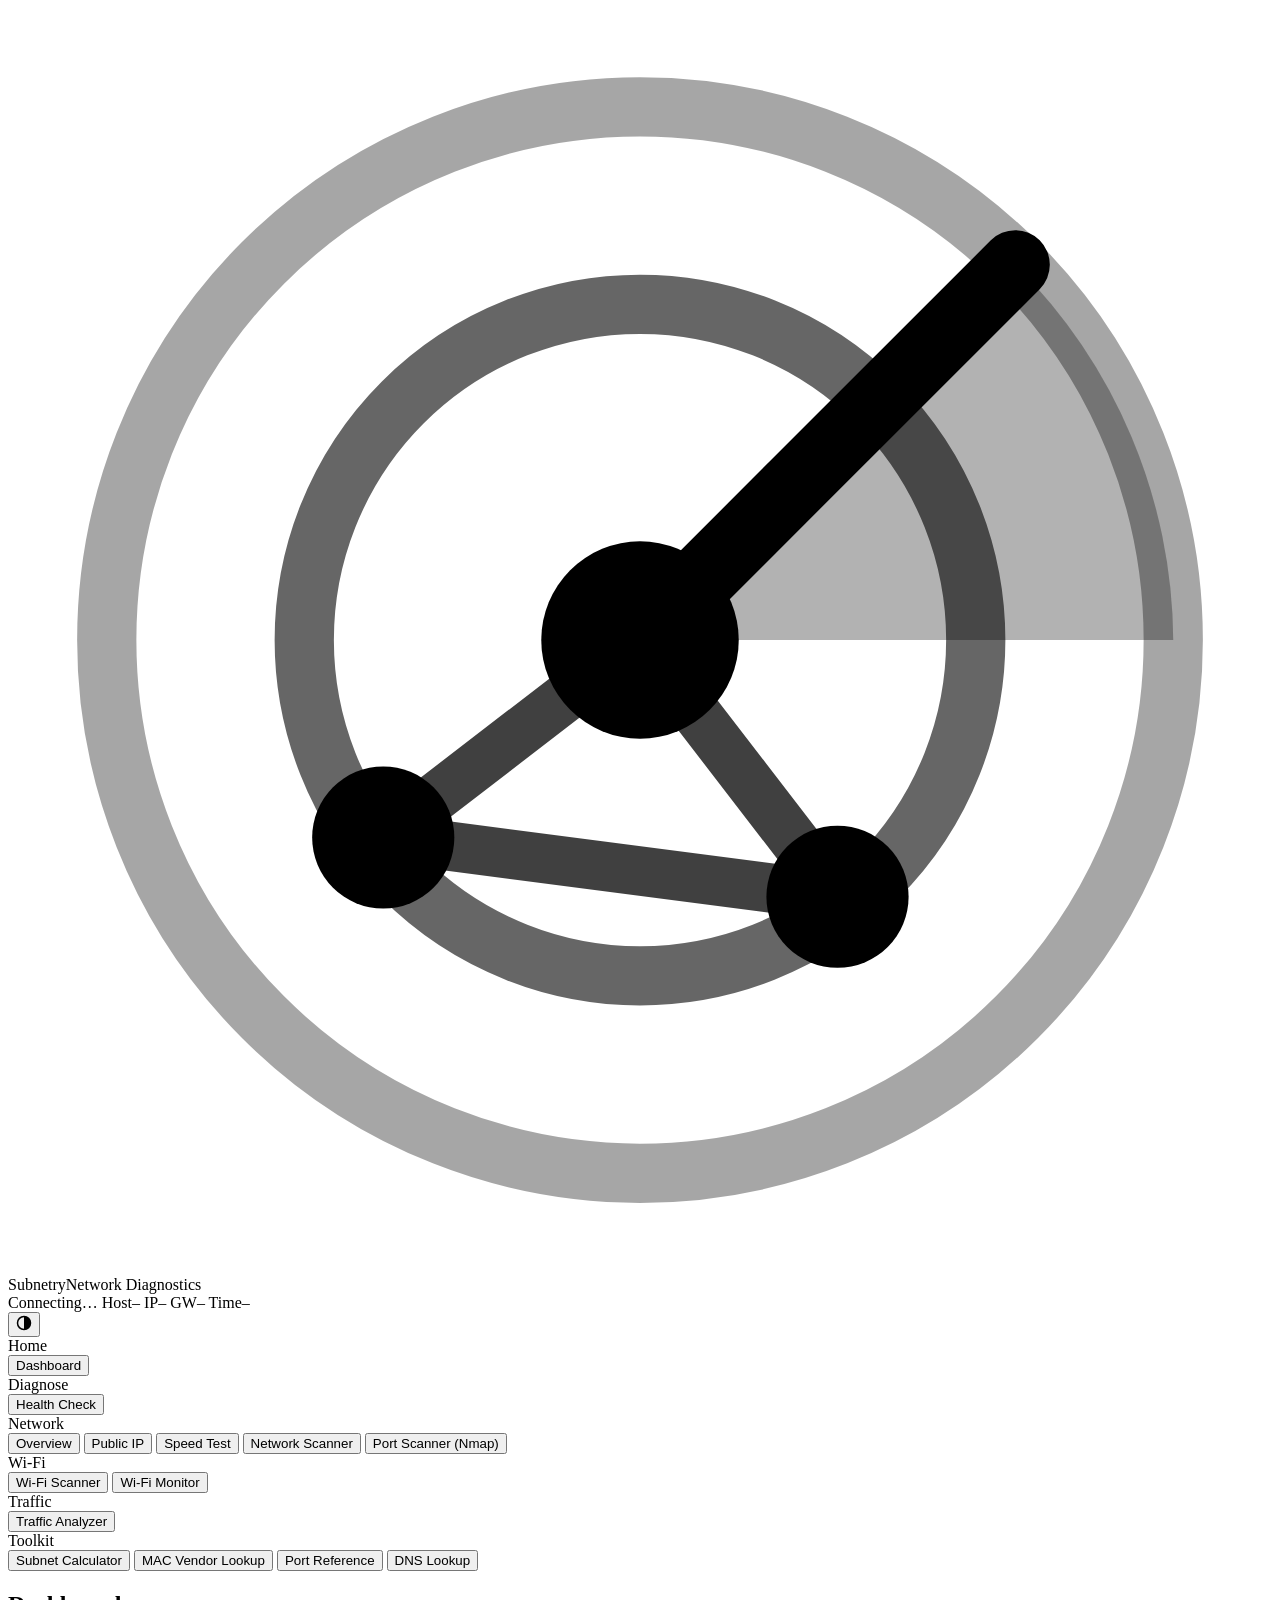
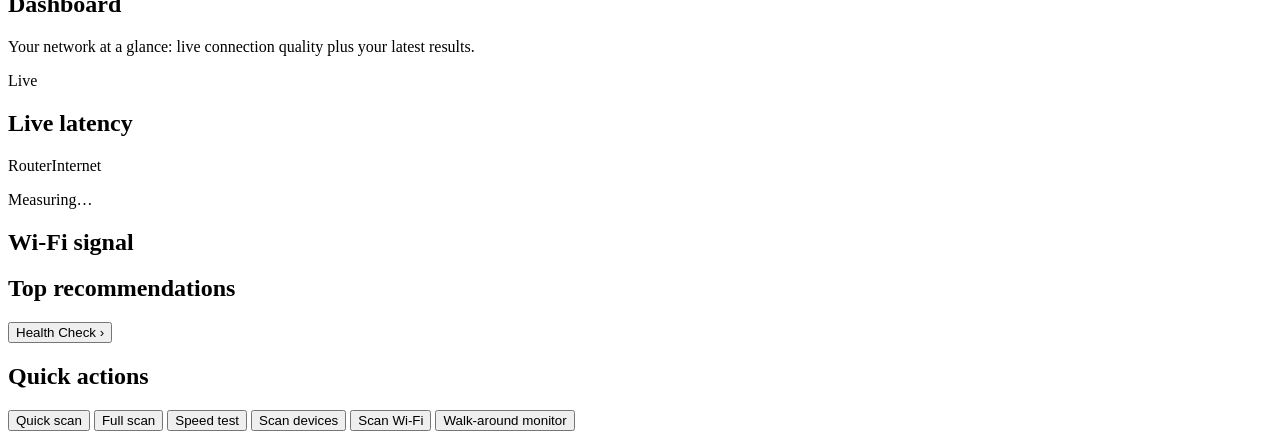
==== subnetry/static/index.html @ cb4e035b "Health Check: new quick and full scan contents, improvement plan Quick scan: speed test and Wi-Fi sc" ====
<!doctype html>
<html lang="en">
<head>
  <meta charset="utf-8">
  <meta name="viewport" content="width=device-width, initial-scale=1">
  <title>Subnetry</title>
  <link rel="icon" href="/static/brand/icon.svg" type="image/svg+xml">
  <link rel="icon" href="/static/brand/favicon-32.png" sizes="32x32" type="image/png">
  <link rel="apple-touch-icon" href="/static/brand/apple-touch-icon.png">
  <meta name="theme-color" content="#060a12">
  <link rel="stylesheet" href="/static/styles.css">
</head>
<body>
  <header class="topbar">
    <div class="brand"><svg class="brand-logo" xmlns="http://www.w3.org/2000/svg" viewBox="0 0 64 64" fill="none" aria-hidden="true">
  <circle cx="32" cy="32" r="27" stroke="currentColor" stroke-width="3" stroke-opacity=".35"/>
  <circle cx="32" cy="32" r="17" stroke="currentColor" stroke-width="3" stroke-opacity=".6"/>
  <path d="M32 32 L59 32 A27 27 0 0 0 51 13 Z" fill="currentColor" fill-opacity=".3"/>
  <line x1="32" y1="32" x2="51" y2="13" stroke="currentColor" stroke-width="3.5" stroke-linecap="round"/>
  <path d="M32 32 L19 42 L42 45 Z" stroke="currentColor" stroke-width="2.5" stroke-linejoin="round" stroke-opacity=".75"/>
  <circle cx="19" cy="42" r="3.6" fill="currentColor"/>
  <circle cx="42" cy="45" r="3.6" fill="currentColor"/>
  <circle cx="32" cy="32" r="5" fill="currentColor"/>
</svg>Subnetry<span class="brand-sub">Network Diagnostics</span></div>
    <div class="sys-strip" aria-label="System status">
      <span class="sys-item"><span class="sys-dot" id="sys-dot"></span><span id="sys-state">Connecting…</span></span>
      <span class="sys-item hide-sm"><span class="sys-key">Host</span><span id="sys-host">–</span></span>
      <span class="sys-item hide-sm"><span class="sys-key">IP</span><span id="sys-ip">–</span></span>
      <span class="sys-item hide-md"><span class="sys-key">GW</span><span id="sys-gw">–</span></span>
      <span class="sys-item hide-sm"><span class="sys-key">Time</span><span id="sys-clock">–</span></span>
    </div>
    <button class="theme-toggle" id="theme-toggle" title="Toggle light/dark theme" aria-label="Toggle theme"><svg width="16" height="16" viewBox="0 0 16 16" aria-hidden="true"><circle cx="8" cy="8" r="6.5" fill="none" stroke="currentColor" stroke-width="1.5"/><path d="M8 1.5a6.5 6.5 0 0 1 0 13z" fill="currentColor"/></svg></button>
  </header>

  <div class="layout">
  <aside class="sidebar">
    <nav class="tabs" role="tablist" aria-label="Tools">
      <div class="nav-group">Home</div>
      <button role="tab" data-tab="dashboard">Dashboard</button>
      <div class="nav-group">Diagnose</div>
      <button role="tab" data-tab="health">Health Check</button>
      <div class="nav-group">Network</div>
      <button role="tab" data-tab="overview">Overview</button>
      <button role="tab" data-tab="ip">Public IP</button>
      <button role="tab" data-tab="speed">Speed Test</button>
      <button role="tab" data-tab="scan">Network Scanner</button>
      <button role="tab" data-tab="nmap">Port Scanner (Nmap)</button>
      <div class="nav-group">Wi-Fi</div>
      <button role="tab" data-tab="wifi">Wi-Fi Scanner</button>
      <button role="tab" data-tab="monitor">Wi-Fi Monitor</button>
      <div class="nav-group">Traffic</div>
      <button role="tab" data-tab="traffic">Traffic Analyzer</button>
      <div class="nav-group">Toolkit</div>
      <button role="tab" data-tab="subnet">Subnet Calculator</button>
      <button role="tab" data-tab="mac">MAC Vendor Lookup</button>
      <button role="tab" data-tab="portref">Port Reference</button>
      <button role="tab" data-tab="dns">DNS Lookup</button>
    </nav>
  </aside>

  <main>
    <div class="crumb" id="crumb" aria-hidden="true"></div>
    <!-- Dashboard ----------------------------------------------------------------->
    <section id="tab-dashboard" class="panel" role="tabpanel">
      <div class="panel-head">
        <div>
          <h1>Dashboard</h1>
          <p class="muted">Your network at a glance: live connection quality plus your latest results.</p>
        </div>
        <div class="live-pill" id="dash-live"><span class="sys-dot"></span><span>Live</span></div>
      </div>
      <div class="tiles dash-tiles" id="dash-tiles"></div>
      <div class="dash-grid">
        <div class="card">
          <div class="card-head">
            <h2>Live latency</h2>
            <div class="legend"><span><i class="key key-1"></i>Router</span><span><i class="key key-2"></i>Internet</span></div>
          </div>
          <div class="chart" id="dash-latency"></div>
          <p class="sub chart-note" id="dash-latency-note">Measuring…</p>
        </div>
        <div class="card">
          <div class="card-head"><h2>Wi-Fi signal</h2><span class="sub" id="dash-wifi-name"></span></div>
          <div class="dial" id="dash-dial"></div>
        </div>
      </div>
      <div class="dash-grid">
        <div class="card">
          <div class="card-head"><h2>Top recommendations</h2><button class="link" type="button" data-goto="health">Health Check ›</button></div>
          <div id="dash-recs"></div>
        </div>
        <div class="card">
          <div class="card-head"><h2>Quick actions</h2></div>
          <div class="quick-actions">
            <button class="btn primary" type="button" data-action="quick">Quick scan</button>
            <button class="btn" type="button" data-action="full">Full scan</button>
            <button class="btn" type="button" data-action="speed">Speed test</button>
            <button class="btn" type="button" data-action="scan">Scan devices</button>
            <button class="btn" type="button" data-action="wifi">Scan Wi-Fi</button>
            <button class="btn" type="button" data-action="monitor">Walk-around monitor</button>
          </div>
          <dl class="facts" id="dash-facts"></dl>
        </div>
      </div>
    </section>

    <!-- Health check -------------------------------------------------------------->
    <section id="tab-health" class="panel" role="tabpanel" hidden>
      <div class="panel-head">
        <div>
          <h1>Health Check</h1>
          <p class="muted">Run a scan, then get a list of changes that will improve your network.</p>
        </div>
      </div>
      <div class="modes">
        <div class="mode-card">
          <h2>Quick scan</h2>
          <ul class="mode-steps">
            <li>Speed test (Speedtest.net)</li>
            <li>Wi-Fi scan: signal, security &amp; channels</li>
          </ul>
          <p class="muted">About 30–40 seconds.</p>
          <button class="btn primary" data-diagnose="quick">Run quick scan</button>
        </div>
        <div class="mode-card">
          <h2>Full scan</h2>
          <ul class="mode-steps">
            <li>Speed test (Speedtest.net)</li>
            <li>Network scan of every device, saved to a file</li>
            <li>Port scan: top 1000 ports on each device</li>
            <li>Wi-Fi scan: signal, security &amp; channels</li>
          </ul>
          <p class="muted">Takes 2–5 minutes. The report is saved automatically.</p>
          <button class="btn primary" data-diagnose="full">Run full scan</button>
        </div>
      </div>

      <div class="card" id="hc-progress" hidden>
        <div class="card-head"><h2 id="hc-progress-title">Scanning…</h2><span id="hc-radar"></span></div>
        <ol class="steps" id="hc-steps"></ol>
      </div>

      <div id="hc-results" hidden>
        <div class="tiles" id="hc-score"></div>
        <div class="card" id="hc-improve-card" hidden>
          <div class="card-head"><h2>How to improve your score</h2><span class="sub" id="hc-improve-note"></span></div>
          <ol class="improve-list" id="hc-improve"></ol>
        </div>
        <div class="card export">
          <div class="card-head">
            <h2>Export results</h2>
            <div class="export-buttons" id="hc-export"></div>
          </div>
          <p class="status" id="hc-saved"></p>
        </div>
        <h2>Recommendations</h2>
        <div class="filters" id="hc-filters" role="group" aria-label="Filter recommendations"></div>
        <div id="hc-recs"></div>
        <p class="muted" id="hc-details"></p>
      </div>
    </section>

    <!-- Overview ------------------------------------------------------------------>
    <section id="tab-overview" class="panel" role="tabpanel" hidden>
      <div class="panel-head">
        <div>
          <h1>Overview</h1>
          <p class="muted">This machine's network configuration.</p>
        </div>
        <button class="btn" id="overview-refresh">Refresh</button>
      </div>
      <div class="tiles" id="overview-tiles"></div>
      <h2>Interfaces</h2>
      <div class="table-wrap">
        <table>
          <thead><tr><th>Name</th><th>Status</th><th>IPv4</th><th>Network</th><th>MAC</th><th class="num">Link speed</th></tr></thead>
          <tbody id="iface-rows"></tbody>
        </table>
      </div>
    </section>

    <!-- Speed test ---------------------------------------------------------------->
    <section id="tab-speed" class="panel" role="tabpanel" hidden>
      <div class="panel-head">
        <div>
          <h1>Speed Test</h1>
          <p class="muted">Ping, jitter, download and upload, measured with Speedtest.net or Cloudflare.</p>
        </div>
      </div>
      <div class="card notice" id="sp-missing" hidden></div>
      <form class="toolbar" id="speed-form">
        <label>Engine <select id="sp-engine">
          <option value="ookla">Speedtest.net (Ookla)</option>
          <option value="cloudflare">Cloudflare</option>
        </select></label>
        <label id="sp-server-wrap">Server <select id="sp-server"><option value="">Closest server (automatic)</option></select></label>
        <button class="btn primary" id="speed-start" type="submit">Start test</button>
      </form>
      <p class="sub" id="sp-terms"></p>
      <div class="tiles">
        <div class="tile"><div class="tile-label">Ping</div><div class="tile-value"><span id="sp-ping">–</span><small>ms</small></div></div>
        <div class="tile"><div class="tile-label">Jitter</div><div class="tile-value"><span id="sp-jitter">–</span><small>ms</small></div></div>
        <div class="tile"><div class="tile-label"><i class="key key-1"></i>Download</div><div class="tile-value"><span id="sp-down">–</span><small>Mbps</small></div></div>
        <div class="tile"><div class="tile-label"><i class="key key-2"></i>Upload</div><div class="tile-value"><span id="sp-up">–</span><small>Mbps</small></div></div>
        <div class="tile" id="sp-loss-tile" hidden><div class="tile-label">Packet loss</div><div class="tile-value"><span id="sp-loss">–</span><small>%</small></div></div>
      </div>
      <p class="sub" id="sp-server-info"></p>
      <div class="card">
        <div class="card-head">
          <h2>Throughput</h2>
          <div class="legend"><span><i class="key key-1"></i>Download</span><span><i class="key key-2"></i>Upload</span></div>
        </div>
        <div class="speed-viz">
          <div class="dial" id="speed-dial"></div>
          <div class="chart" id="speed-chart"></div>
        </div>
        <p class="status" id="speed-status">Press <b>Start test</b> to begin. The test uses roughly 100–500 MB of data on a fast line.</p>
      </div>
    </section>

    <!-- Network scanner ----------------------------------------------------------->
    <section id="tab-scan" class="panel" role="tabpanel" hidden>
      <div class="panel-head">
        <div>
          <h1>Network Scanner</h1>
          <p class="muted">Find devices on your local network. Only scan networks you own or are allowed to test.</p>
        </div>
      </div>
      <form class="toolbar" id="scan-form">
        <label>Network <select id="scan-net"></select></label>
        <label>or CIDR <input id="scan-cidr" placeholder="192.168.1.0/24" spellcheck="false"></label>
        <label>Timeout <select id="scan-timeout"><option value="0.5">0.5 s</option><option value="1" selected>1 s</option><option value="2">2 s</option></select></label>
        <button class="btn primary" id="scan-start" type="submit">Scan</button>
      </form>
      <div class="progress" aria-hidden="true"><div id="scan-bar"></div></div>
      <div class="status-row"><span id="scan-radar"></span><p class="status" id="scan-status">Pick a network and press <b>Scan</b>.</p></div>
      <div class="table-wrap">
        <table>
          <thead><tr><th>IP address</th><th>Hostname</th><th>MAC</th><th>Detected by</th><th class="num">Response</th><th>Ports</th></tr></thead>
          <tbody id="scan-rows"></tbody>
        </table>
      </div>
    </section>

    <!-- Wi-Fi scanner ------------------------------------------------------------->
    <section id="tab-wifi" class="panel" role="tabpanel" hidden>
      <div class="panel-head">
        <div>
          <h1>Wi-Fi Scanner</h1>
          <p class="muted">Nearby access points, signal strength and channel congestion.</p>
        </div>
        <button class="btn primary" id="wifi-start">Scan</button>
      </div>
      <div class="card notice" id="wifi-location" hidden></div>
      <p class="status" id="wifi-status">Press <b>Scan</b> to list nearby networks.</p>
      <div class="tiles" id="wifi-recs"></div>
      <div class="grid-2" id="wifi-charts"></div>
      <div class="table-wrap">
        <table>
          <thead><tr><th>SSID</th><th>BSSID</th><th>Signal</th><th class="num">Channel</th><th>Band</th><th>Security</th></tr></thead>
          <tbody id="wifi-rows"></tbody>
        </table>
      </div>
    </section>

    <!-- Public IP ------------------------------------------------------------------>
    <section id="tab-ip" class="panel" role="tabpanel" hidden>
      <div class="panel-head">
        <div>
          <h1>Public IP</h1>
          <p class="muted">The address the internet sees for your connection, and who it belongs to.</p>
        </div>
        <button class="btn" id="ip-refresh">Refresh</button>
      </div>
      <p class="status" id="ip-status">Looking up your public IP…</p>
      <div class="tiles" id="ip-tiles"></div>
      <div class="card">
        <div class="card-head"><h2>Look up another IP address</h2></div>
        <form class="toolbar" id="ip-form">
          <label>IP address <input id="ip-query" placeholder="8.8.8.8" spellcheck="false"></label>
          <button class="btn primary" type="submit">Look up</button>
        </form>
        <p class="status" id="ip-lookup-status"></p>
        <div class="tiles" id="ip-lookup-tiles"></div>
      </div>
      <p class="muted small-print">Lookups use ipinfo.io (fallback: ipwho.is). IP location is approximate: it usually points
        to your ISP's nearest hub, not your home.</p>
    </section>

    <!-- Nmap ----------------------------------------------------------------------->
    <section id="tab-nmap" class="panel" role="tabpanel" hidden>
      <div class="panel-head">
        <div>
          <h1>Port Scanner (Nmap)</h1>
          <p class="muted">Find open ports and the software behind them using Nmap: on your LAN or on public addresses you own.
            Only scan systems you own or are allowed to test.</p>
        </div>
      </div>
      <div class="card notice" id="nmap-missing" hidden></div>
      <form class="toolbar" id="nmap-form">
        <label>Target <input id="nmap-target" placeholder="192.168.1.0/24, 203.0.113.7 or example.com" spellcheck="false"></label>
        <button class="btn" id="nmap-myip" type="button" title="Fill in this connection's public IP address">My public IP</button>
        <label>Scan type <select id="nmap-profile"></select></label>
        <label class="check"><input type="checkbox" id="nmap-os"> OS detection <span class="sub" id="nmap-os-note"></span></label>
        <label class="check"><input type="checkbox" id="nmap-scripts"> Default scripts</label>
        <label class="check" id="nmap-auth-wrap" hidden><input type="checkbox" id="nmap-auth"> I own this or have permission to scan it</label>
        <button class="btn primary" id="nmap-start" type="submit">Run Nmap</button>
        <button class="btn" id="nmap-stop" type="button" hidden>Stop</button>
      </form>
      <p class="sub" id="nmap-profile-desc"></p>
      <p class="sub" id="nmap-public-note" hidden>Public target: scanning from inside your own network can show more than the
        internet sees, because some routers loop the request back internally. To see exactly what's exposed, scan from
        another connection (e.g. a phone hotspot).</p>
      <div class="progress" aria-hidden="true"><div id="nmap-bar"></div></div>
      <div class="status-row"><span id="nmap-radar"></span><p class="status" id="nmap-status">Choose a target and scan type, then press <b>Run Nmap</b>.</p></div>
      <p class="mono sub" id="nmap-command"></p>
      <div id="nmap-findings"></div>
      <div id="nmap-results"></div>
    </section>

    <!-- Wi-Fi monitor ---------------------------------------------------------------->
    <section id="tab-monitor" class="panel" role="tabpanel" hidden>
      <div class="panel-head">
        <div>
          <h1>Wi-Fi Monitor</h1>
          <p class="muted">Live signal graph. Walk around with this device to find weak spots and see which access point you're on.</p>
        </div>
      </div>
      <form class="toolbar" id="mon-form">
        <label>Sample every <select id="mon-interval"><option value="1">1 s</option><option value="2" selected>2 s</option><option value="5">5 s</option></select></label>
        <button class="btn primary" id="mon-start" type="submit">Start monitoring</button>
        <button class="btn" id="mon-stop" type="button" hidden>Stop</button>
        <span class="toolbar-gap"></span>
        <label>Location <input id="mon-location" placeholder="e.g. Kitchen" spellcheck="false"></label>
        <button class="btn" id="mon-mark" type="button" disabled>Mark location</button>
        <button class="btn" id="mon-export" type="button" disabled>Export CSV</button>
      </form>
      <div class="card notice" id="mon-loc-notice" hidden></div>
      <p class="status" id="mon-status">Press <b>Start monitoring</b>. To survey your home, type a room name, press <b>Mark location</b>,
        stand there for 15–30 seconds, then move to the next room.</p>
      <div class="tiles" id="mon-tiles"></div>
      <div class="card">
        <div class="card-head">
          <h2>Signal strength</h2>
          <div class="legend" id="mon-legend"></div>
        </div>
        <div class="speed-viz">
          <div class="dial" id="mon-dial"></div>
          <div class="chart" id="mon-chart"></div>
        </div>
      </div>
      <div class="grid-2 top-gap">
        <div class="card">
          <div class="card-head"><h2>Access points for this network</h2><span class="sub" id="mon-aps-note">Refreshed every 30 s</span></div>
          <div class="table-wrap flat"><table>
            <thead><tr><th>Access point (BSSID)</th><th>Band</th><th class="num">Ch</th><th>Signal</th></tr></thead>
            <tbody id="mon-aps"><tr><td colspan="4" class="empty">Waiting for the first scan…</td></tr></tbody>
          </table></div>
        </div>
        <div class="card">
          <div class="card-head"><h2>Events</h2></div>
          <ul class="feed" id="mon-events"><li class="sub">Roams, disconnects and sticky-connection warnings appear here.</li></ul>
        </div>
      </div>
      <h2>Location survey</h2>
      <div class="table-wrap">
        <table>
          <thead><tr><th>Location</th><th>Quality</th><th class="num">Average</th><th class="num">Worst</th><th class="num">Best</th><th>Access points</th><th class="num">Samples</th></tr></thead>
          <tbody id="mon-survey"><tr><td colspan="7" class="empty">Mark locations while monitoring to build a survey.</td></tr></tbody>
        </table>
      </div>
    </section>

    <!-- Traffic analyzer --------------------------------------------------------------->
    <section id="tab-traffic" class="panel" role="tabpanel" hidden>
      <div class="panel-head">
        <div>
          <h1>Traffic Analyzer</h1>
          <p class="muted">Capture packets with Wireshark's engine (tshark) and see what's happening in plain English.</p>
        </div>
      </div>
      <div class="card notice" id="tr-missing" hidden></div>
      <form class="toolbar" id="tr-form">
        <label>Interface <select id="tr-iface"></select></label>
        <label>Duration <select id="tr-duration"><option value="30">30 s</option><option value="60" selected>1 min</option><option value="120">2 min</option><option value="300">5 min</option><option value="600">10 min</option></select></label>
        <label>Capture filter (optional) <input id="tr-filter" placeholder="e.g. host 192.168.1.20" spellcheck="false"></label>
        <label class="check"><input type="checkbox" id="tr-save"> Save .pcapng for Wireshark</label>
        <button class="btn primary" id="tr-start" type="submit">Start capture</button>
        <button class="btn" id="tr-stop" type="button" hidden>Stop</button>
      </form>
      <p class="status" id="tr-status">Pick the interface you use to reach the internet (usually Wi-Fi or Ethernet) and start a capture.</p>
      <details class="explain">
        <summary>What can I see?</summary>
        <p>On Wi-Fi and modern switched networks, a computer only sees <b>its own traffic</b> plus broadcast/multicast
          chatter from other devices (device announcements, DHCP, ARP). To watch every device you need a switch with a
          <i>mirror/SPAN port</i>, a Wi-Fi adapter in <i>monitor mode</i>, or to capture on the router itself.
          Encrypted traffic (HTTPS, QUIC) only reveals which site was contacted, not what was sent.</p>
      </details>
      <div class="tiles" id="tr-tiles"></div>
      <div class="card">
        <div class="card-head">
          <h2>Throughput</h2>
          <div class="legend"><span><i class="key key-1"></i>Download (in)</span><span><i class="key key-2"></i>Upload (out)</span></div>
        </div>
        <div class="chart" id="tr-chart"></div>
      </div>
      <div class="grid-2 top-gap">
        <div class="card"><div class="card-head"><h2>Protocols</h2><span class="sub">Share of data</span></div><div id="tr-protocols" class="hbars"></div></div>
        <div class="card"><div class="card-head"><h2>What we noticed</h2></div><div id="tr-insights"><p class="sub">Insights appear once traffic is captured.</p></div></div>
      </div>
      <div class="grid-2">
        <div class="card"><div class="card-head"><h2>Busiest devices</h2></div>
          <div class="table-wrap flat"><table><thead><tr><th>Device</th><th class="num">Sent</th><th class="num">Received</th><th>Mostly</th></tr></thead>
          <tbody id="tr-devices"><tr><td colspan="4" class="empty">–</td></tr></tbody></table></div></div>
        <div class="card"><div class="card-head"><h2>Sites &amp; services contacted</h2></div>
          <div class="table-wrap flat"><table><thead><tr><th>Destination</th><th>Protocol</th><th class="num">Data</th></tr></thead>
          <tbody id="tr-dests"><tr><td colspan="3" class="empty">–</td></tr></tbody></table></div></div>
      </div>
      <div class="card">
        <div class="card-head"><h2>Live activity</h2><span class="sub">First occurrence of each lookup/connection</span></div>
        <ul class="feed" id="tr-feed"><li class="sub">Nothing captured yet.</li></ul>
      </div>
    </section>

    <!-- Subnet calculator ---------------------------------------------------------->
    <section id="tab-subnet" class="panel" role="tabpanel" hidden>
      <div class="panel-head">
        <div>
          <h1>Subnet Calculator</h1>
          <p class="muted">Work out network ranges, masks and host counts for IPv4 and IPv6, then split or combine networks.</p>
        </div>
      </div>
      <form class="toolbar" id="sn-form">
        <label>Address / prefix <input id="sn-input" placeholder="192.168.1.10/24" spellcheck="false" value="192.168.1.10/24"></label>
        <button class="btn primary" type="submit">Calculate</button>
        <span class="chips" id="sn-examples">
          <button type="button" class="chip" data-ex="192.168.1.10/24">Home /24</button>
          <button type="button" class="chip" data-ex="10.20.30.40 255.255.252.0">Mask form</button>
          <button type="button" class="chip" data-ex="172.16.5.9/30">/30 link</button>
          <button type="button" class="chip" data-ex="10.0.0.0/8">10.0.0.0/8</button>
          <button type="button" class="chip" data-ex="2001:db8:abcd::1/48">IPv6 /48</button>
        </span>
      </form>
      <p class="status" id="sn-status"></p>
      <div class="tiles" id="sn-tiles"></div>
      <div class="card" id="sn-binary-card" hidden>
        <div class="card-head"><h2>In binary</h2><div class="legend"><span><i class="key bit-net"></i>Network bits</span><span><i class="key bit-host"></i>Host bits</span></div></div>
        <div class="binary" id="sn-binary"></div>
        <p class="sub" id="sn-binary-note"></p>
      </div>
      <div class="grid-2 top-gap">
        <div class="card">
          <div class="card-head"><h2>Split into subnets</h2></div>
          <form class="toolbar" id="sn-split-form">
            <label>New prefix <select id="sn-split-prefix"></select></label>
            <button class="btn" type="submit">Split</button>
          </form>
          <p class="sub" id="sn-split-note"></p>
          <div class="table-wrap flat scroll-y"><table><thead><tr><th>Subnet</th><th>Usable range</th><th>Broadcast</th><th class="num">Hosts</th></tr></thead>
          <tbody id="sn-split-rows"><tr><td colspan="4" class="empty">Calculate a network, then pick a smaller prefix.</td></tr></tbody></table></div>
        </div>
        <div class="card">
          <div class="card-head"><h2>Summarize networks</h2></div>
          <form id="sn-sum-form">
            <textarea id="sn-sum-input" rows="4" spellcheck="false" placeholder="192.168.0.0/24&#10;192.168.1.0/24&#10;192.168.2.0/24"></textarea>
            <button class="btn top-gap-sm" type="submit">Summarize</button>
          </form>
          <div id="sn-sum-result" class="sub top-gap-sm">Combine routes or firewall rules into the fewest CIDR blocks.</div>
        </div>
      </div>
      <h2>Cheat sheet</h2>
      <div class="table-wrap scroll-y tall"><table><thead><tr><th>Prefix</th><th>Netmask</th><th>Wildcard</th><th class="num">Addresses</th><th class="num">Usable hosts</th><th>Typical use</th></tr></thead>
      <tbody id="sn-cheat"></tbody></table></div>
    </section>

    <!-- MAC vendor lookup ----------------------------------------------------------->
    <section id="tab-mac" class="panel" role="tabpanel" hidden>
      <div class="panel-head">
        <div>
          <h1>MAC Vendor Lookup</h1>
          <p class="muted">Find out who made a network device from its MAC (hardware) address.</p>
        </div>
      </div>
      <form class="toolbar" id="mac-form">
        <label>MAC address(es) <textarea id="mac-input" rows="2" spellcheck="false" placeholder="3C:22:FB:12:34:56&#10;b8-27-eb-00-11-22"></textarea></label>
        <button class="btn primary" type="submit">Look up</button>
        <button class="btn" type="button" id="mac-update" title="Download the official IEEE registry (about 6 MB)">Update vendor database</button>
      </form>
      <p class="status" id="mac-status"></p>
      <div id="mac-results"></div>
      <div class="card">
        <div class="card-head"><h2>How a MAC address works</h2></div>
        <div class="mac-diagram">
          <div class="mac-part oui"><span class="mono">3C:22:FB</span><b>Vendor (OUI)</b><small>Assigned to the manufacturer by the IEEE</small></div>
          <div class="mac-part dev"><span class="mono">12:34:56</span><b>Device</b><small>Chosen by the manufacturer for each unit</small></div>
        </div>
        <ul class="explain-list">
          <li><b>Second-lowest bit of the first byte (U/L):</b> when it's 1 the address was made up by the device rather than burned in.
            Phones and laptops do this for privacy ("private Wi-Fi address"), so these have no vendor. Quick check: the 2nd hex digit is 2, 6, A or E.</li>
          <li><b>Lowest bit of the first byte (I/G):</b> 1 means multicast (a group of devices), e.g. 01:00:5E:… for IPv4 multicast.</li>
          <li><b>FF:FF:FF:FF:FF:FF</b> is broadcast: every device on the local network receives it.</li>
          <li>Big vendors own many prefixes, and some sell sub-blocks (MA-M 28-bit, MA-S 36-bit) to small companies.</li>
        </ul>
      </div>
    </section>

    <!-- Port reference ------------------------------------------------------------------>
    <section id="tab-portref" class="panel" role="tabpanel" hidden>
      <div class="panel-head">
        <div>
          <h1>Port Reference</h1>
          <p class="muted">What common ports are used for, whether they're encrypted, and what to watch out for.</p>
        </div>
      </div>
      <form class="toolbar" id="pr-form">
        <label>Search <input id="pr-q" placeholder="443, ssh, printer…" spellcheck="false"></label>
        <label>Category <select id="pr-cat"><option value="">All categories</option></select></label>
        <label>Show <select id="pr-risk"><option value="">Everything</option><option value="risky">Risky only</option><option value="caution">Caution + risky</option></select></label>
      </form>
      <div class="tiles" id="pr-ranges"></div>
      <p class="status" id="pr-count"></p>
      <div class="table-wrap"><table>
        <thead><tr><th class="num">Port</th><th>Proto</th><th>Service</th><th>What it's for</th><th>Encrypted</th><th>Risk</th></tr></thead>
        <tbody id="pr-rows"></tbody>
      </table></div>
    </section>

    <!-- DNS lookup ------------------------------------------------------------------------->
    <section id="tab-dns" class="panel" role="tabpanel" hidden>
      <div class="panel-head">
        <div>
          <h1>DNS Lookup</h1>
          <p class="muted">Look up a domain's DNS records and see what each one means, including email security (SPF, DKIM, DMARC).</p>
        </div>
      </div>
      <form class="toolbar" id="dns-form">
        <label>Domain or IP <input id="dns-q" placeholder="example.com" spellcheck="false"></label>
        <label>Ask <select id="dns-resolver"></select></label>
        <button class="btn primary" type="submit">Look up</button>
      </form>
      <div class="status-row"><span id="dns-radar"></span><p class="status" id="dns-status">Enter a domain (or an IP address for reverse DNS).</p></div>
      <div id="dns-findings"></div>
      <div id="dns-results"></div>
      <h2>Record types explained</h2>
      <div class="explainers" id="dns-explainers"></div>
    </section>
  </main>
  </div>

  <div class="tooltip" id="tooltip" role="tooltip" hidden></div>
  <script src="/static/app.js"></script>
  <script src="/static/ipinfo.js"></script>
  <script src="/static/nmap.js"></script>
  <script src="/static/monitor.js"></script>
  <script src="/static/traffic.js"></script>
  <script src="/static/dashboard.js"></script>
  <script src="/static/toolkit.js"></script>
  <script src="/static/main.js"></script>
</body>
</html>
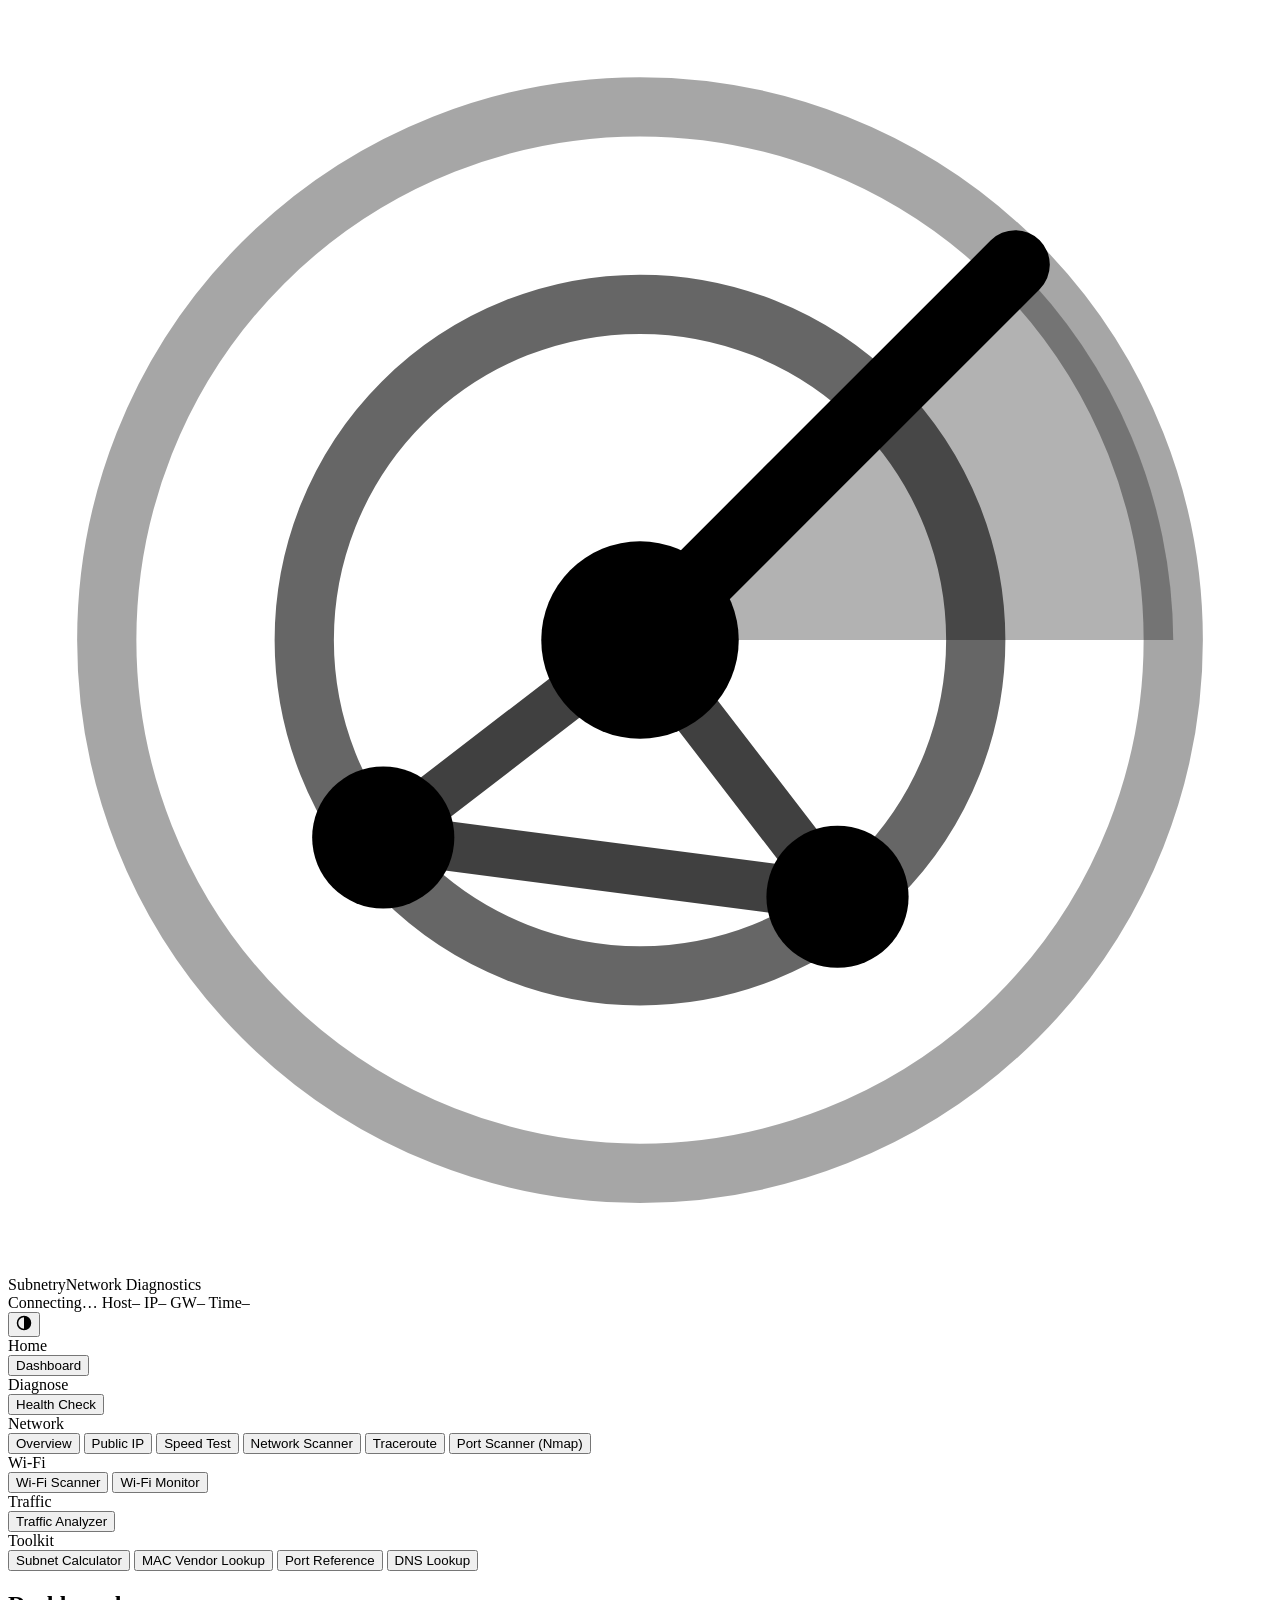
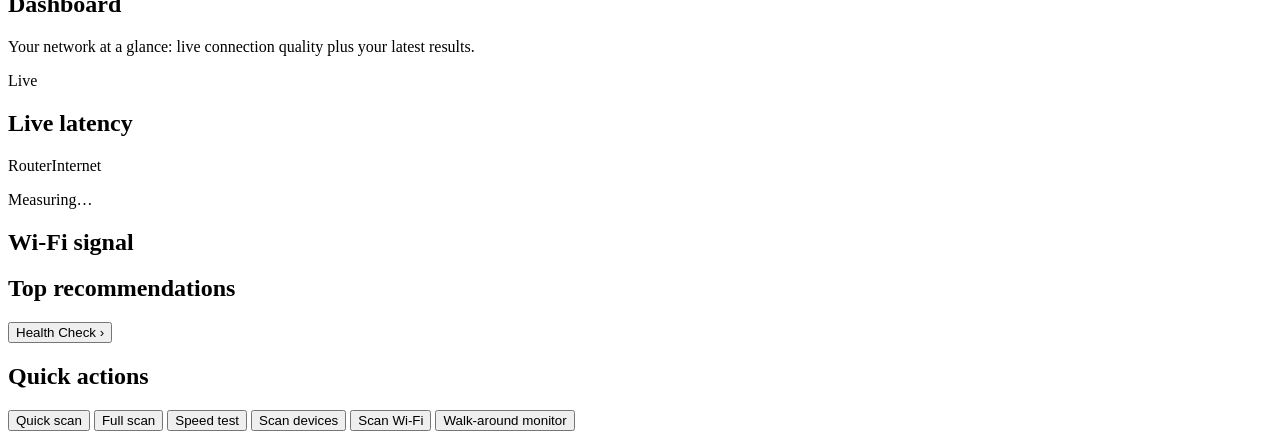
==== commit 64fc7c9d: "Add Traceroute tool (macOS, Windows, Linux) New Network > Traceroute tab. Runs `traceroute -n -q 3 -" ====
--- a/subnetry/static/index.html
+++ b/subnetry/static/index.html
@@ -44,6 +44,7 @@
       <button role="tab" data-tab="ip">Public IP</button>
       <button role="tab" data-tab="speed">Speed Test</button>
       <button role="tab" data-tab="scan">Network Scanner</button>
+      <button role="tab" data-tab="trace">Traceroute</button>
       <button role="tab" data-tab="nmap">Port Scanner (Nmap)</button>
       <div class="nav-group">Wi-Fi</div>
       <button role="tab" data-tab="wifi">Wi-Fi Scanner</button>
@@ -371,6 +372,52 @@
       </div>
     </section>
 
+    <!-- Traceroute ------------------------------------------------------------------------>
+    <section id="tab-trace" class="panel" role="tabpanel" hidden>
+      <div class="panel-head">
+        <div>
+          <h1>Traceroute</h1>
+          <p class="muted">See every router your traffic passes through on the way to a website or server, and where delay or loss begins.</p>
+        </div>
+      </div>
+      <div class="card notice" id="tc-missing" hidden></div>
+      <form class="toolbar" id="tc-form">
+        <label>Destination <input id="tc-target" value="google.com" placeholder="google.com or 1.1.1.1" spellcheck="false" autocomplete="off"></label>
+        <label>Max hops <select id="tc-hops"><option value="15">15</option><option value="30" selected>30</option><option value="64">64</option></select></label>
+        <label class="check"><input type="checkbox" id="tc-resolve" checked> Look up names &amp; networks</label>
+        <button class="btn primary" id="tc-start" type="submit">Start trace</button>
+        <button class="btn" id="tc-stop" type="button" hidden>Stop</button>
+        <span class="chips" id="tc-examples">
+          <button type="button" class="chip" data-target="google.com">google.com</button>
+          <button type="button" class="chip" data-target="1.1.1.1">1.1.1.1</button>
+          <button type="button" class="chip" data-target="8.8.8.8">8.8.8.8</button>
+          <button type="button" class="chip" data-target="amazon.com">amazon.com</button>
+        </span>
+      </form>
+      <div class="status-row"><span id="tc-radar"></span><p class="status" id="tc-status">Enter a website or IP address and press <b>Start trace</b>. It usually takes 10–60 seconds.</p></div>
+      <div class="card" id="tc-path-card" hidden>
+        <div class="card-head"><h2>Route</h2><span class="sub" id="tc-path-note"></span></div>
+        <div class="trace-path" id="tc-path"></div>
+      </div>
+      <div class="card">
+        <div class="card-head"><h2>Latency per hop</h2><span class="sub">Average round trip in ms</span></div>
+        <div class="chart" id="tc-chart"><p class="sub">Hops appear here as the trace runs.</p></div>
+      </div>
+      <div class="table-wrap top-gap"><table>
+        <thead><tr><th class="num">Hop</th><th>Address</th><th>Network</th><th>Round trips</th><th class="num">Avg</th><th class="num">Loss</th></tr></thead>
+        <tbody id="tc-rows"><tr><td colspan="6" class="empty">No trace yet.</td></tr></tbody>
+      </table></div>
+      <div id="tc-findings" class="top-gap"></div>
+      <details class="explain">
+        <summary>How does traceroute work?</summary>
+        <p>Every packet carries a "time to live" (TTL) counter that each router lowers by one; a router that brings it to zero
+          throws the packet away and sends back a short error message. Traceroute sends probes with a TTL of 1, then 2, then 3…
+          so each router along the path reveals itself in turn, and the time for its reply shows how far away it is.
+          Three probes are sent per hop. A <b>*</b> means no reply: many routers simply don't answer these probes while still
+          passing your traffic on normally.</p>
+      </details>
+    </section>
+
     <!-- Traffic analyzer --------------------------------------------------------------->
     <section id="tab-traffic" class="panel" role="tabpanel" hidden>
       <div class="panel-head">
@@ -383,11 +430,15 @@
       <form class="toolbar" id="tr-form">
         <label>Interface <select id="tr-iface"></select></label>
         <label>Duration <select id="tr-duration"><option value="30">30 s</option><option value="60" selected>1 min</option><option value="120">2 min</option><option value="300">5 min</option><option value="600">10 min</option></select></label>
-        <label>Capture filter (optional) <input id="tr-filter" placeholder="e.g. host 192.168.1.20" spellcheck="false"></label>
+        <div class="filter-field">
+          <label>Capture filter (optional) <input id="tr-filter" placeholder="e.g. host 192.168.1.20" spellcheck="false" autocomplete="off"></label>
+          <button class="btn" type="button" id="tr-filter-help" title="Capture filter guide and examples">Filter help</button>
+        </div>
         <label class="check"><input type="checkbox" id="tr-save"> Save .pcapng for Wireshark</label>
         <button class="btn primary" id="tr-start" type="submit">Start capture</button>
         <button class="btn" id="tr-stop" type="button" hidden>Stop</button>
       </form>
+      <div class="filter-hint" id="tr-filter-hint" hidden></div>
       <p class="status" id="tr-status">Pick the interface you use to reach the internet (usually Wi-Fi or Ethernet) and start a capture.</p>
       <details class="explain">
         <summary>What can I see?</summary>
@@ -422,6 +473,27 @@
       </div>
     </section>
 
+    <dialog class="modal" id="tr-help-dialog" aria-labelledby="tr-help-title">
+      <div class="modal-head">
+        <h2 id="tr-help-title">Capture filter guide</h2>
+        <button class="btn small" type="button" data-close>Close</button>
+      </div>
+      <div class="modal-body">
+        <p>A <b>capture filter</b> decides which packets are recorded at all, which keeps captures small and focused.
+          Leave it empty to capture everything. It uses the <i>BPF</i> syntax of tcpdump and Wireshark's capture options:
+          words like <code>host</code>, <code>port</code> and <code>net</code>, joined with <code>and</code>, <code>or</code> and <code>not</code>.</p>
+        <p class="sub">Not the same as Wireshark's display filters (<code>ip.addr == …</code>): those only work after capturing. See the
+          translation table at the bottom.</p>
+        <label class="modal-search">Find an example <input id="tr-help-search" placeholder="dns, router, youtube, ssh…" spellcheck="false" autocomplete="off"></label>
+        <div id="tr-help-examples"></div>
+        <h3>Syntax cheat sheet</h3>
+        <div class="table-wrap flat"><table><thead><tr><th>Write</th><th>Matches</th><th>Example</th></tr></thead><tbody id="tr-help-syntax"></tbody></table></div>
+        <h3>Wireshark display filter → capture filter</h3>
+        <div class="table-wrap flat"><table><thead><tr><th>Display filter (won't work here)</th><th>Capture filter (use this)</th></tr></thead><tbody id="tr-help-translate"></tbody></table></div>
+        <p class="sub top-gap-sm">Tip: a filter only removes packets, so if a capture comes back empty, try a broader filter (or none) first.</p>
+      </div>
+    </dialog>
+
     <!-- Subnet calculator ---------------------------------------------------------->
     <section id="tab-subnet" class="panel" role="tabpanel" hidden>
       <div class="panel-head">
@@ -536,11 +608,31 @@
       <form class="toolbar" id="dns-form">
         <label>Domain or IP <input id="dns-q" placeholder="example.com" spellcheck="false"></label>
         <label>Ask <select id="dns-resolver"></select></label>
+        <label class="check" title="Also find the domain's subdomains and hosts with DNSDumpster"><input type="checkbox" id="dd-include"> Include DNSDumpster</label>
         <button class="btn primary" type="submit">Look up</button>
       </form>
       <div class="status-row"><span id="dns-radar"></span><p class="status" id="dns-status">Enter a domain (or an IP address for reverse DNS).</p></div>
       <div id="dns-findings"></div>
       <div id="dns-results"></div>
+      <div class="card top-gap" id="dd-card">
+        <div class="card-head">
+          <h2>Hosts &amp; subdomains (DNSDumpster)</h2>
+          <span class="sub" id="dd-key-state"></span>
+        </div>
+        <p class="sub">DNSDumpster lists a domain's publicly known hosts (from passive DNS data and internet scans), with
+          the network and country of each address. Useful for spotting forgotten test servers or services you didn't know were public.</p>
+        <form id="dd-setup" class="toolbar top-gap-sm" hidden>
+          <label>DNSDumpster API key <input id="dd-key" type="password" autocomplete="off" spellcheck="false" placeholder="Paste your API key"></label>
+          <button class="btn primary" type="submit">Save key</button>
+          <span class="sub dd-help">Free: create an account at <a href="https://dnsdumpster.com/" target="_blank" rel="noopener noreferrer">dnsdumpster.com</a>,
+            then copy the API key from your account page. It's stored only on this computer.</span>
+        </form>
+        <div class="toolbar top-gap-sm" id="dd-actions" hidden>
+          <button class="btn" type="button" id="dd-run">Search DNSDumpster</button>
+        </div>
+        <div class="status-row"><span id="dd-radar"></span><p class="status" id="dd-status"></p></div>
+        <div id="dd-results"></div>
+      </div>
       <h2>Record types explained</h2>
       <div class="explainers" id="dns-explainers"></div>
     </section>
@@ -552,6 +644,7 @@
   <script src="/static/ipinfo.js"></script>
   <script src="/static/nmap.js"></script>
   <script src="/static/monitor.js"></script>
+  <script src="/static/traceroute.js"></script>
   <script src="/static/traffic.js"></script>
   <script src="/static/dashboard.js"></script>
   <script src="/static/toolkit.js"></script>
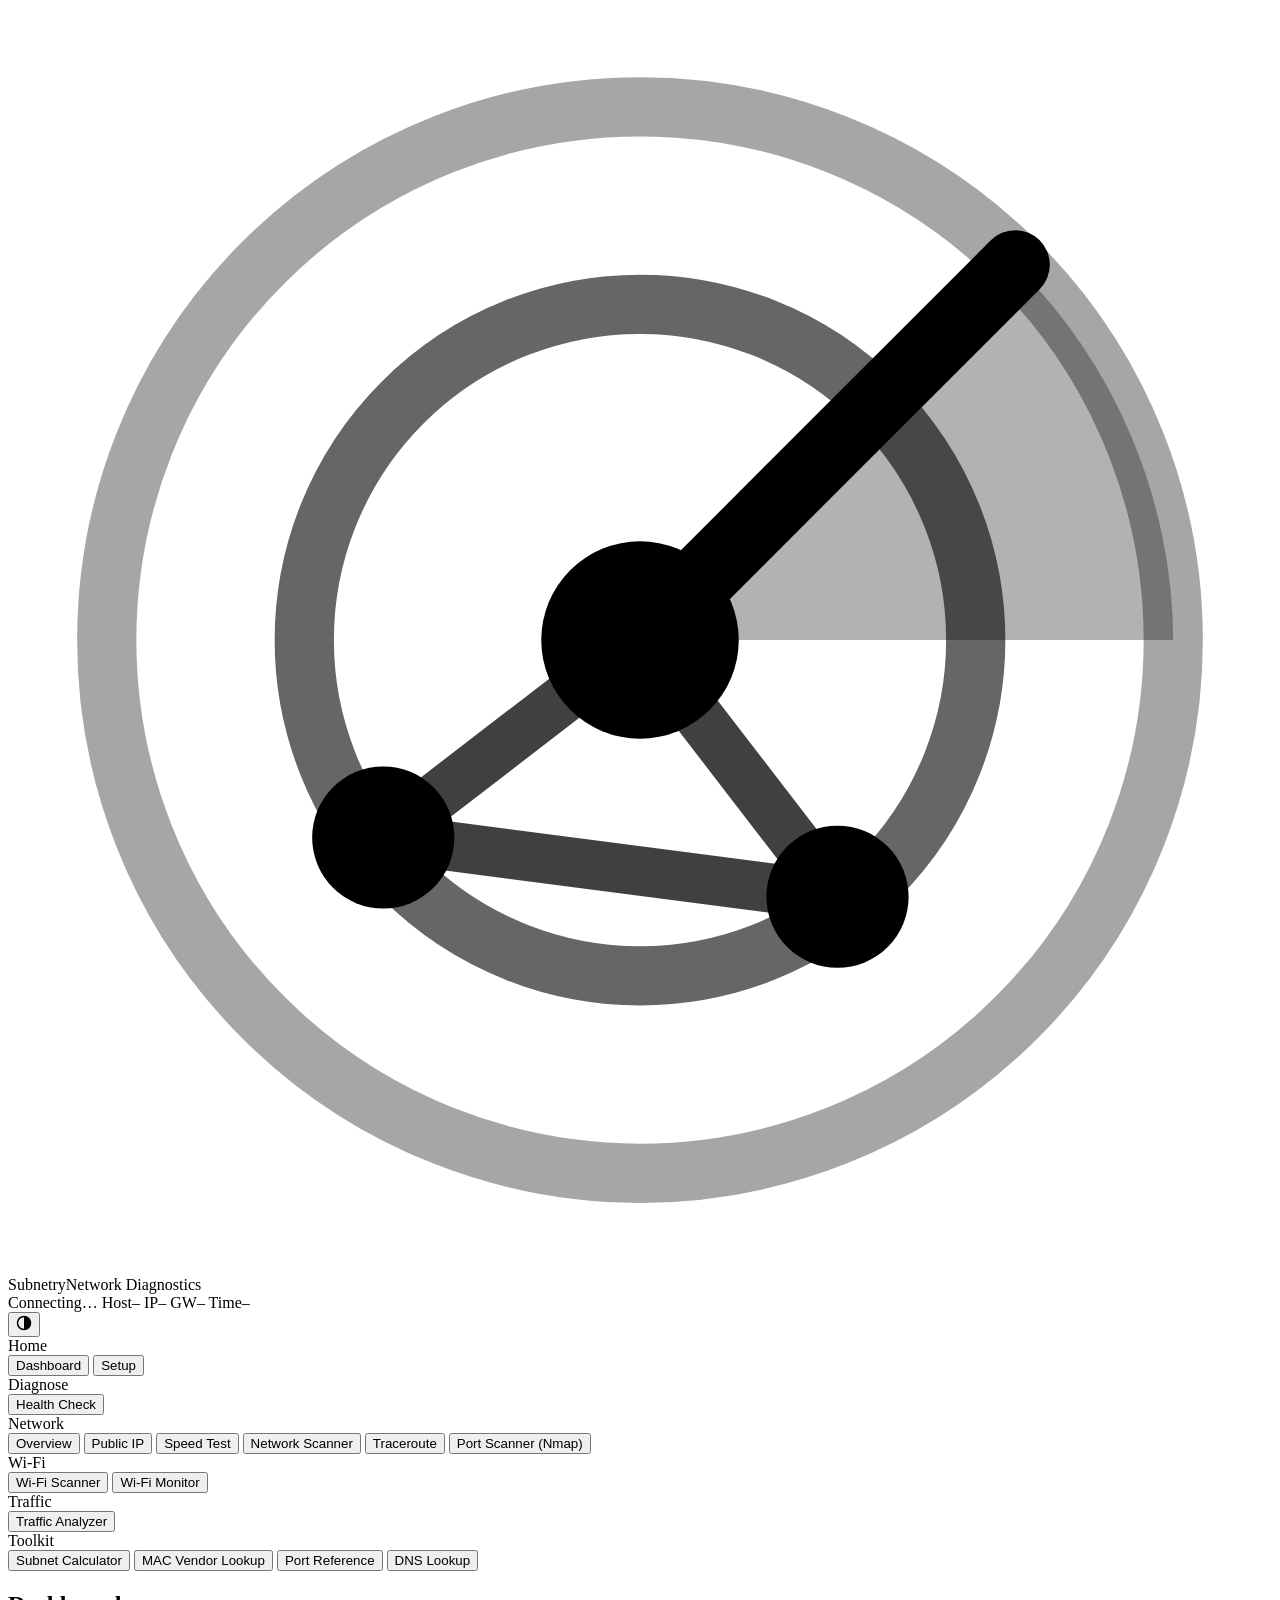
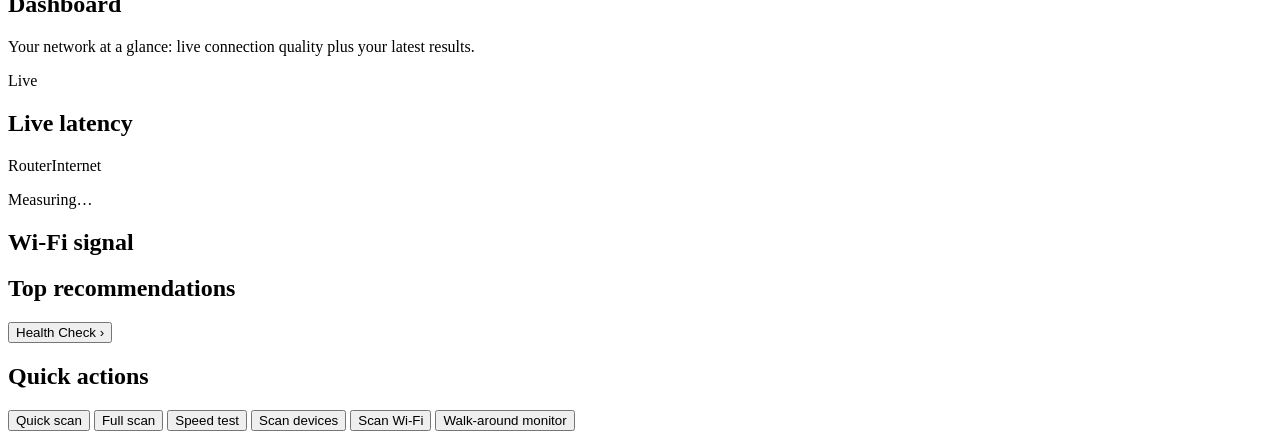
==== commit ef4f510c: "Downloadable installers for macOS and Windows, and a Setup page Packaging (packaging/): - PyInstalle" ====
--- a/subnetry/static/index.html
+++ b/subnetry/static/index.html
@@ -37,6 +37,7 @@
     <nav class="tabs" role="tablist" aria-label="Tools">
       <div class="nav-group">Home</div>
       <button role="tab" data-tab="dashboard">Dashboard</button>
+      <button role="tab" data-tab="setup">Setup</button>
       <div class="nav-group">Diagnose</div>
       <button role="tab" data-tab="health">Health Check</button>
       <div class="nav-group">Network</div>
@@ -105,6 +106,24 @@
       </div>
     </section>
 
+    <!-- Setup -------------------------------------------------------------------------------->
+    <section id="tab-setup" class="panel" role="tabpanel" hidden>
+      <div class="panel-head">
+        <div>
+          <h1>Setup</h1>
+          <p class="muted">Subnetry works on its own, but a few free tools unlock more: install any that are missing here.</p>
+        </div>
+        <button class="btn" id="setup-refresh" type="button">Re-check</button>
+      </div>
+      <p class="status" id="setup-status">Checking which tools are installed…</p>
+      <div class="setup-grid" id="setup-tools"></div>
+      <div class="card top-gap" id="setup-log-card" hidden>
+        <div class="card-head"><h2 id="setup-log-title">Installing…</h2><span id="setup-radar"></span></div>
+        <pre class="setup-log" id="setup-log"></pre>
+      </div>
+      <p class="sub top-gap" id="setup-builtin"></p>
+    </section>
+
     <!-- Health check -------------------------------------------------------------->
     <section id="tab-health" class="panel" role="tabpanel" hidden>
       <div class="panel-head">
@@ -127,11 +146,12 @@
           <h2>Full scan</h2>
           <ul class="mode-steps">
             <li>Speed test (Speedtest.net)</li>
+            <li>Traceroute: the path to the internet</li>
             <li>Network scan of every device, saved to a file</li>
             <li>Port scan: top 1000 ports on each device</li>
             <li>Wi-Fi scan: signal, security &amp; channels</li>
           </ul>
-          <p class="muted">Takes 2–5 minutes. The report is saved automatically.</p>
+          <p class="muted">Takes 3–6 minutes. The report is saved automatically.</p>
           <button class="btn primary" data-diagnose="full">Run full scan</button>
         </div>
       </div>
@@ -648,6 +668,7 @@
   <script src="/static/traffic.js"></script>
   <script src="/static/dashboard.js"></script>
   <script src="/static/toolkit.js"></script>
+  <script src="/static/setup.js"></script>
   <script src="/static/main.js"></script>
 </body>
 </html>
